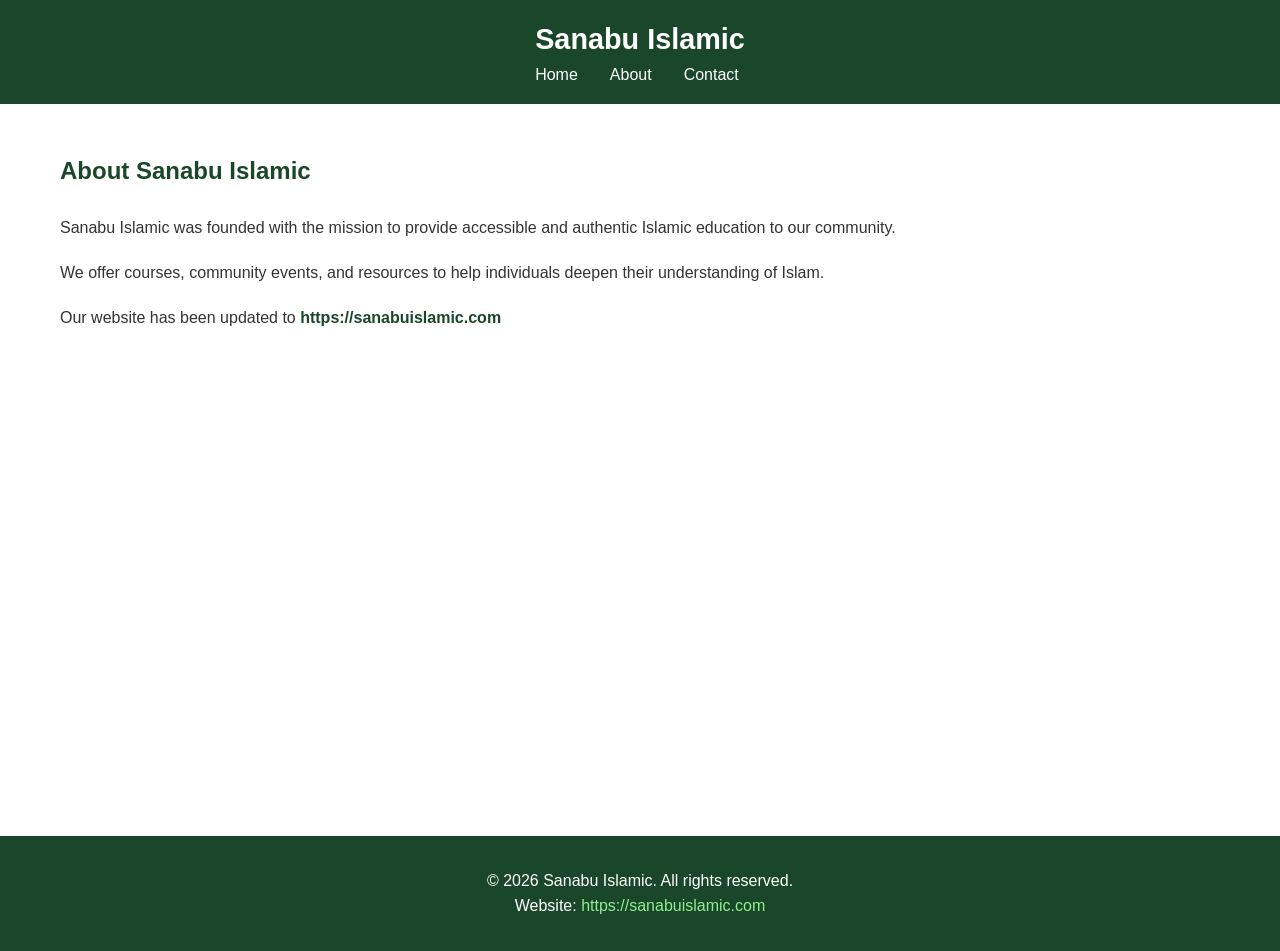
==== about.html @ 40211979 "Initial commit: Add basic HTML files for Sanabu Islamic site with updated website link" ====
<!DOCTYPE html>
<html lang="en">
<head>
    <meta charset="UTF-8">
    <meta name="viewport" content="width=device-width, initial-scale=1.0">
    <title>About - Sanabu Islamic</title>
    <link rel="stylesheet" href="styles.css">
</head>
<body>
    <header>
        <nav class="navbar">
            <div class="container">
                <h1 class="logo">Sanabu Islamic</h1>
                <ul class="nav-links">
                    <li><a href="index.html">Home</a></li>
                    <li><a href="about.html">About</a></li>
                    <li><a href="contact.html">Contact</a></li>
                </ul>
            </div>
        </nav>
    </header>

    <main>
        <section class="content">
            <div class="container">
                <h2>About Sanabu Islamic</h2>
                <p>Sanabu Islamic was founded with the mission to provide accessible and authentic Islamic education to our community.</p>
                <p>We offer courses, community events, and resources to help individuals deepen their understanding of Islam.</p>
                <p>Our website has been updated to <a href="https://sanabuislamic.com">https://sanabuislamic.com</a></p>
            </div>
        </section>
    </main>

    <footer>
        <div class="container">
            <p>&copy; 2026 Sanabu Islamic. All rights reserved.</p>
            <p>Website: <a href="https://sanabuislamic.com">https://sanabuislamic.com</a></p>
        </div>
    </footer>
</body>
</html>
---- styles.css ----
* {
    margin: 0;
    padding: 0;
    box-sizing: border-box;
}

body {
    font-family: 'Arial', sans-serif;
    line-height: 1.6;
    color: #333;
}

.container {
    max-width: 1200px;
    margin: 0 auto;
    padding: 0 20px;
}

header {
    background-color: #1a472a;
    color: white;
    padding: 1rem 0;
}

.navbar {
    display: flex;
    justify-content: space-between;
    align-items: center;
}

.logo {
    font-size: 1.8rem;
    font-weight: bold;
}

.nav-links {
    list-style: none;
    display: flex;
    gap: 2rem;
}

.nav-links a {
    color: white;
    text-decoration: none;
    transition: color 0.3s;
}

.nav-links a:hover {
    color: #90EE90;
}

.hero {
    background: linear-gradient(135deg, #1a472a 0%, #2d6a3e 100%);
    color: white;
    padding: 4rem 0;
    text-align: center;
}

.hero h2 {
    font-size: 2.5rem;
    margin-bottom: 1rem;
}

.hero p {
    font-size: 1.2rem;
}

main {
    min-height: calc(100vh - 200px);
}

.content {
    padding: 3rem 0;
}

.content h2, .content h3 {
    color: #1a472a;
    margin-bottom: 1.5rem;
}

.content p {
    margin-bottom: 1rem;
    line-height: 1.8;
}

.content a {
    color: #1a472a;
    text-decoration: none;
    font-weight: bold;
}

.content a:hover {
    text-decoration: underline;
}

.contact-info {
    background-color: #f4f4f4;
    padding: 2rem;
    border-radius: 8px;
    margin: 2rem 0;
}

.contact-form {
    background-color: #f4f4f4;
    padding: 2rem;
    border-radius: 8px;
    max-width: 500px;
}

.contact-form label {
    display: block;
    margin-top: 1rem;
    margin-bottom: 0.5rem;
    font-weight: bold;
    color: #1a472a;
}

.contact-form input,
.contact-form textarea {
    width: 100%;
    padding: 0.8rem;
    margin-bottom: 1rem;
    border: 1px solid #ddd;
    border-radius: 4px;
    font-family: 'Arial', sans-serif;
}

.contact-form button {
    background-color: #1a472a;
    color: white;
    padding: 0.8rem 2rem;
    border: none;
    border-radius: 4px;
    cursor: pointer;
    font-size: 1rem;
    transition: background-color 0.3s;
}

.contact-form button:hover {
    background-color: #2d6a3e;
}

footer {
    background-color: #1a472a;
    color: white;
    text-align: center;
    padding: 2rem 0;
    margin-top: 2rem;
}

footer a {
    color: #90EE90;
    text-decoration: none;
}

footer a:hover {
    text-decoration: underline;
}

@media (max-width: 768px) {
    .nav-links {
        gap: 1rem;
        font-size: 0.9rem;
    }
    
    .hero h2 {
        font-size: 1.8rem;
    }
    
    .navbar {
        flex-direction: column;
        gap: 1rem;
    }
}
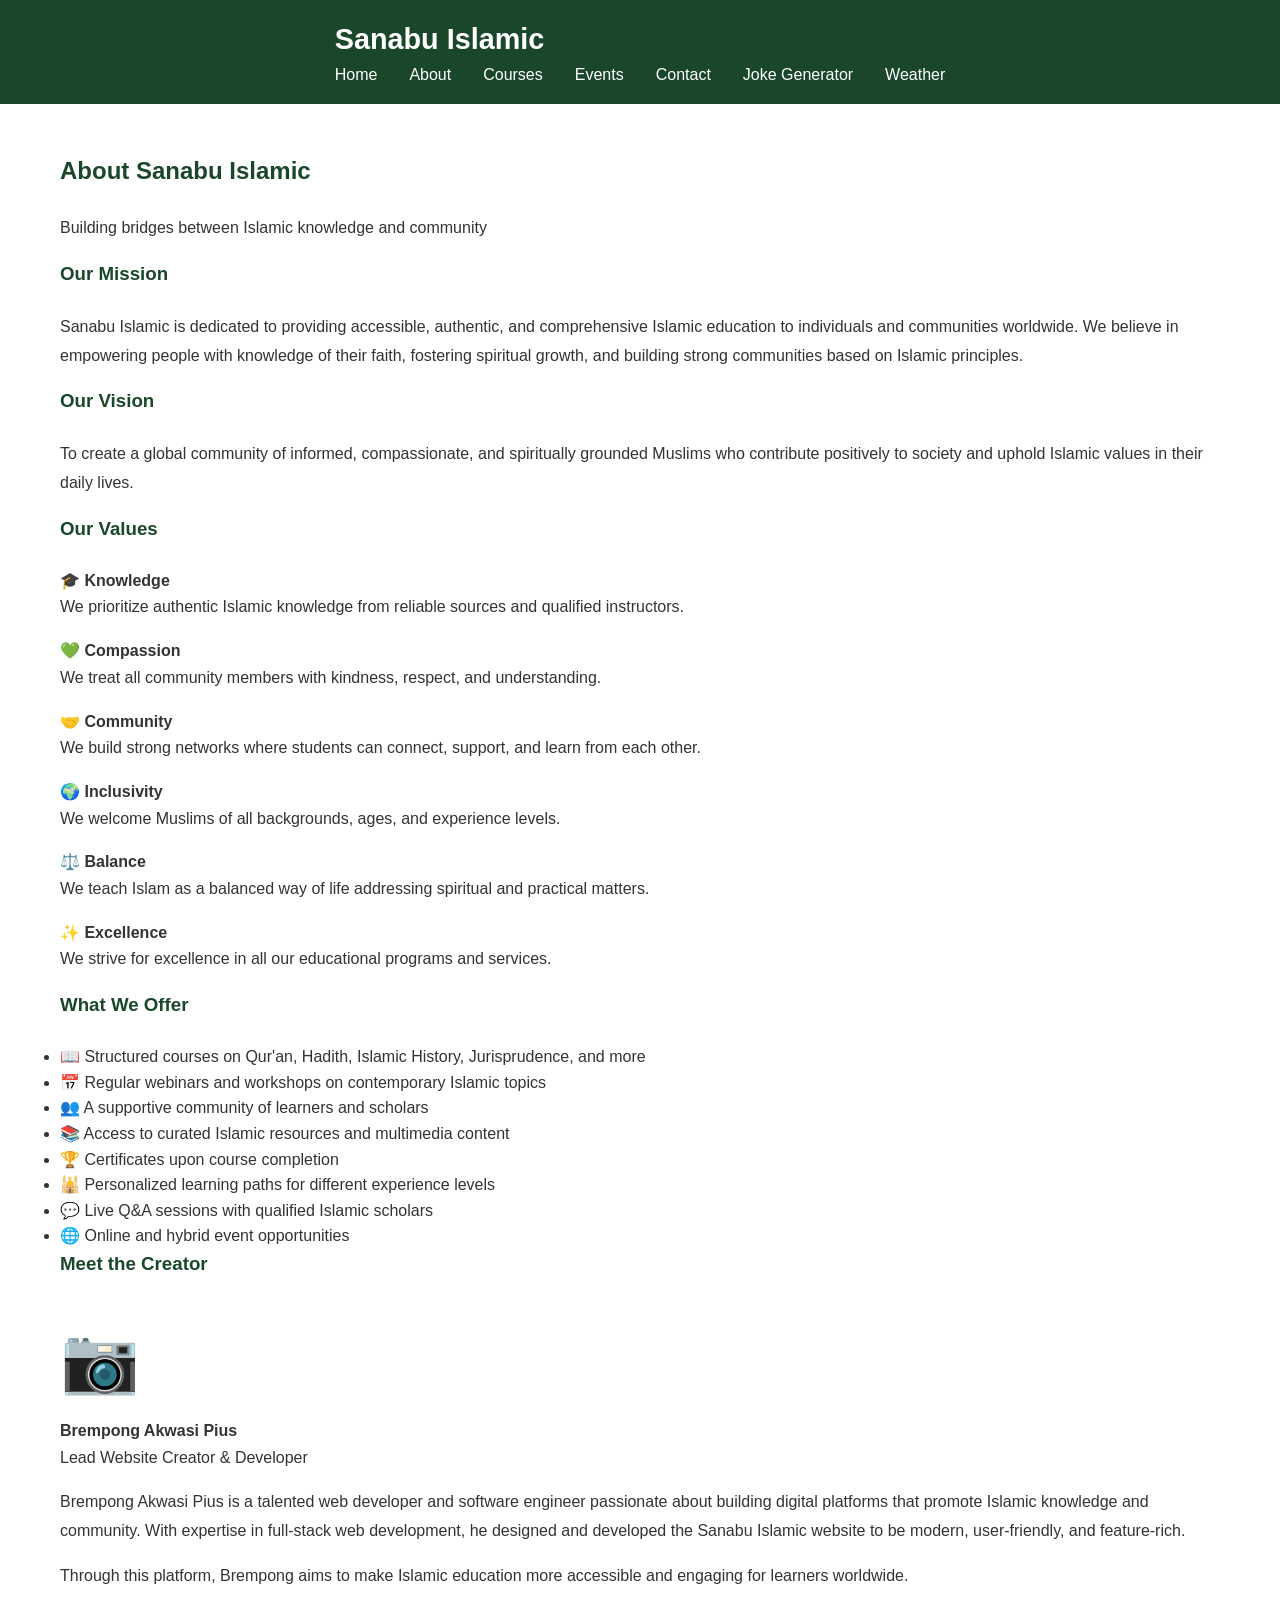
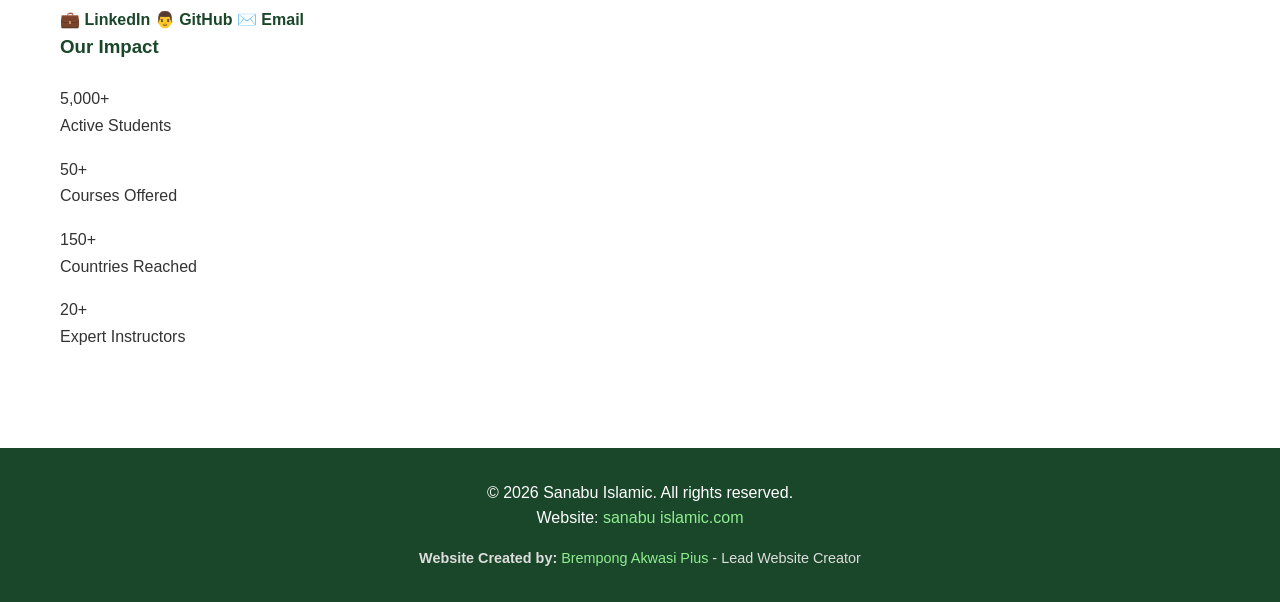
==== commit fcdd4dc8: "Update website link to sanabu islamic.com across all pages" ====
--- a/about.html
+++ b/about.html
@@ -5,6 +5,7 @@
     <meta name="viewport" content="width=device-width, initial-scale=1.0">
     <title>About - Sanabu Islamic</title>
     <link rel="stylesheet" href="styles.css">
+    <link rel="stylesheet" href="about.css">
 </head>
 <body>
     <header>
@@ -14,7 +15,11 @@
                 <ul class="nav-links">
                     <li><a href="index.html">Home</a></li>
                     <li><a href="about.html">About</a></li>
+                    <li><a href="courses.html">Courses</a></li>
+                    <li><a href="events.html">Events</a></li>
                     <li><a href="contact.html">Contact</a></li>
+                    <li><a href="joke-generator.html">Joke Generator</a></li>
+                    <li><a href="weather-dashboard.html">Weather</a></li>
                 </ul>
             </div>
         </nav>
@@ -24,17 +29,116 @@
         <section class="content">
             <div class="container">
                 <h2>About Sanabu Islamic</h2>
-                <p>Sanabu Islamic was founded with the mission to provide accessible and authentic Islamic education to our community.</p>
-                <p>We offer courses, community events, and resources to help individuals deepen their understanding of Islam.</p>
-                <p>Our website has been updated to <a href="https://sanabuislamic.com">https://sanabuislamic.com</a></p>
+                <p class="intro-text">Building bridges between Islamic knowledge and community</p>
+                
+                <div class="about-section">
+                    <h3>Our Mission</h3>
+                    <p>Sanabu Islamic is dedicated to providing accessible, authentic, and comprehensive Islamic education to individuals and communities worldwide. We believe in empowering people with knowledge of their faith, fostering spiritual growth, and building strong communities based on Islamic principles.</p>
+                </div>
+
+                <div class="about-section">
+                    <h3>Our Vision</h3>
+                    <p>To create a global community of informed, compassionate, and spiritually grounded Muslims who contribute positively to society and uphold Islamic values in their daily lives.</p>
+                </div>
+
+                <div class="about-section">
+                    <h3>Our Values</h3>
+                    <div class="values-grid">
+                        <div class="value-card">
+                            <h4>🎓 Knowledge</h4>
+                            <p>We prioritize authentic Islamic knowledge from reliable sources and qualified instructors.</p>
+                        </div>
+                        <div class="value-card">
+                            <h4>💚 Compassion</h4>
+                            <p>We treat all community members with kindness, respect, and understanding.</p>
+                        </div>
+                        <div class="value-card">
+                            <h4>🤝 Community</h4>
+                            <p>We build strong networks where students can connect, support, and learn from each other.</p>
+                        </div>
+                        <div class="value-card">
+                            <h4>🌍 Inclusivity</h4>
+                            <p>We welcome Muslims of all backgrounds, ages, and experience levels.</p>
+                        </div>
+                        <div class="value-card">
+                            <h4>⚖️ Balance</h4>
+                            <p>We teach Islam as a balanced way of life addressing spiritual and practical matters.</p>
+                        </div>
+                        <div class="value-card">
+                            <h4>✨ Excellence</h4>
+                            <p>We strive for excellence in all our educational programs and services.</p>
+                        </div>
+                    </div>
+                </div>
+
+                <div class="about-section">
+                    <h3>What We Offer</h3>
+                    <ul class="offerings-list">
+                        <li>📖 Structured courses on Qur'an, Hadith, Islamic History, Jurisprudence, and more</li>
+                        <li>📅 Regular webinars and workshops on contemporary Islamic topics</li>
+                        <li>👥 A supportive community of learners and scholars</li>
+                        <li>📚 Access to curated Islamic resources and multimedia content</li>
+                        <li>🏆 Certificates upon course completion</li>
+                        <li>🕌 Personalized learning paths for different experience levels</li>
+                        <li>💬 Live Q&A sessions with qualified Islamic scholars</li>
+                        <li>🌐 Online and hybrid event opportunities</li>
+                    </ul>
+                </div>
+
+                <div class="about-section team-section">
+                    <h3>Meet the Creator</h3>
+                    <div class="creator-card">
+                        <div class="creator-image-placeholder">
+                            <p style="font-size: 4rem; margin: 0;">📷</p>
+                        </div>
+                        <div class="creator-info">
+                            <h4>Brempong Akwasi Pius</h4>
+                            <p class="role">Lead Website Creator & Developer</p>
+                            <p class="bio">Brempong Akwasi Pius is a talented web developer and software engineer passionate about building digital platforms that promote Islamic knowledge and community. With expertise in full-stack web development, he designed and developed the Sanabu Islamic website to be modern, user-friendly, and feature-rich.</p>
+                            <p class="bio">Through this platform, Brempong aims to make Islamic education more accessible and engaging for learners worldwide.</p>
+                            <div class="social-links">
+                                <a href="#" class="social-btn">💼 LinkedIn</a>
+                                <a href="#" class="social-btn">👨 GitHub</a>
+                                <a href="#" class="social-btn">✉️ Email</a>
+                            </div>
+                        </div>
+                    </div>
+                </div>
+
+                <div class="about-section">
+                    <h3>Our Impact</h3>
+                    <div class="impact-stats">
+                        <div class="stat">
+                            <span class="stat-number">5,000+</span>
+                            <p>Active Students</p>
+                        </div>
+                        <div class="stat">
+                            <span class="stat-number">50+</span>
+                            <p>Courses Offered</p>
+                        </div>
+                        <div class="stat">
+                            <span class="stat-number">150+</span>
+                            <p>Countries Reached</p>
+                        </div>
+                        <div class="stat">
+                            <span class="stat-number">20+</span>
+                            <p>Expert Instructors</p>
+                        </div>
+                    </div>
+                </div>
             </div>
         </section>
     </main>
 
     <footer>
         <div class="container">
-            <p>&copy; 2026 Sanabu Islamic. All rights reserved.</p>
-            <p>Website: <a href="https://sanabuislamic.com">https://sanabuislamic.com</a></p>
+            <div style="text-align: center;">
+                <p>&copy; 2026 Sanabu Islamic. All rights reserved.</p>
+                <p>Website: <a href="https://sanabuislamic.com" style="color: #90EE90;">sanabu islamic.com</a></p>
+                <p style="margin-top: 1rem; font-size: 0.9rem; color: #ddd;">
+                    <strong>Website Created by:</strong> <span style="color: #90EE90;">Brempong Akwasi Pius</span> - Lead Website Creator
+                </p>
+            </div>
         </div>
     </footer>
 </body>
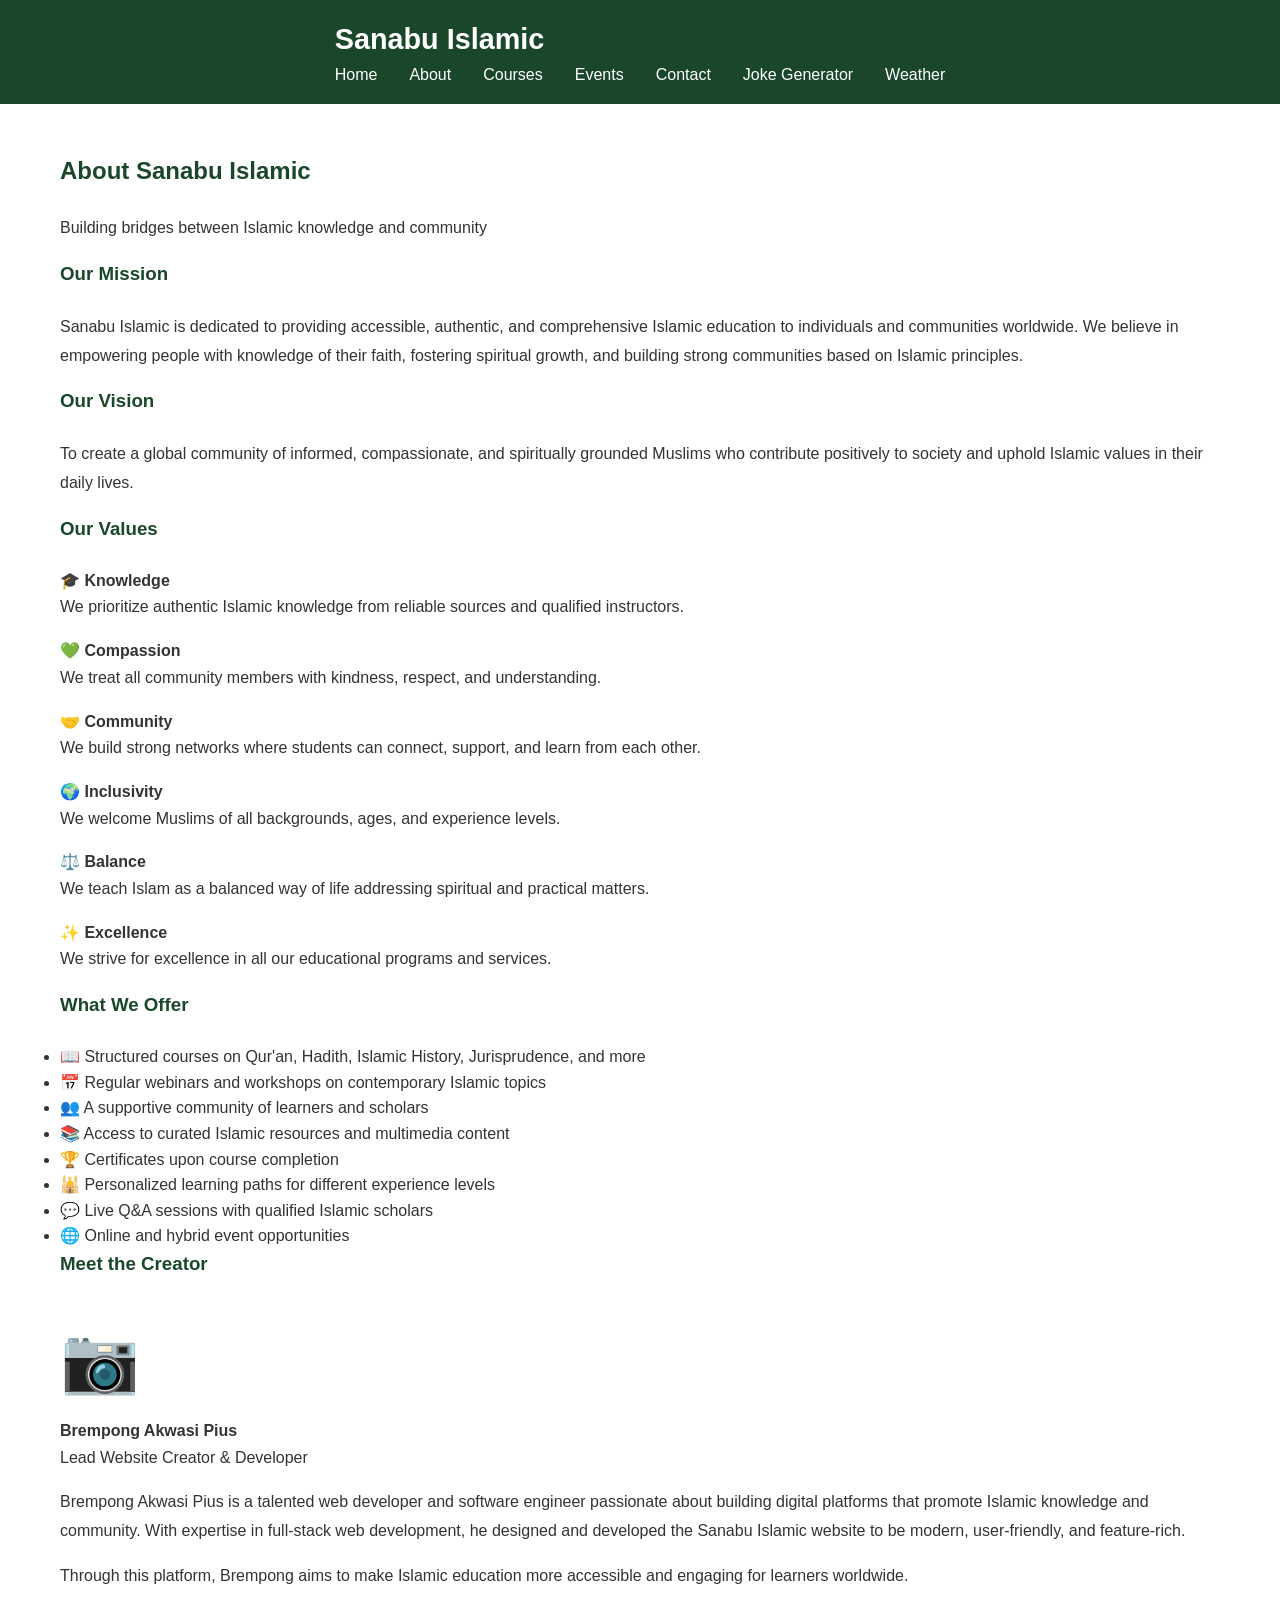
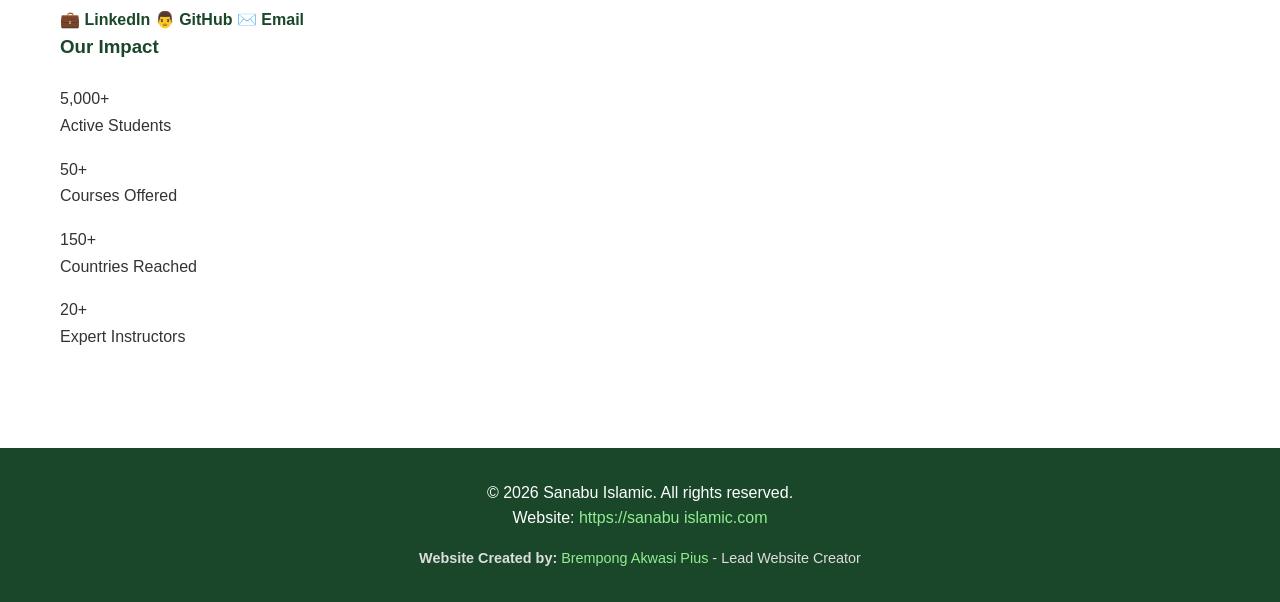
==== commit 33568e17: "Update all website links to https://sanabu islamic.com before publishing" ====
--- a/about.html
+++ b/about.html
@@ -134,7 +134,7 @@
         <div class="container">
             <div style="text-align: center;">
                 <p>&copy; 2026 Sanabu Islamic. All rights reserved.</p>
-                <p>Website: <a href="https://sanabuislamic.com" style="color: #90EE90;">sanabu islamic.com</a></p>
+                <p>Website: <a href="https://sanabu islamic.com" style="color: #90EE90;">https://sanabu islamic.com</a></p>
                 <p style="margin-top: 1rem; font-size: 0.9rem; color: #ddd;">
                     <strong>Website Created by:</strong> <span style="color: #90EE90;">Brempong Akwasi Pius</span> - Lead Website Creator
                 </p>
